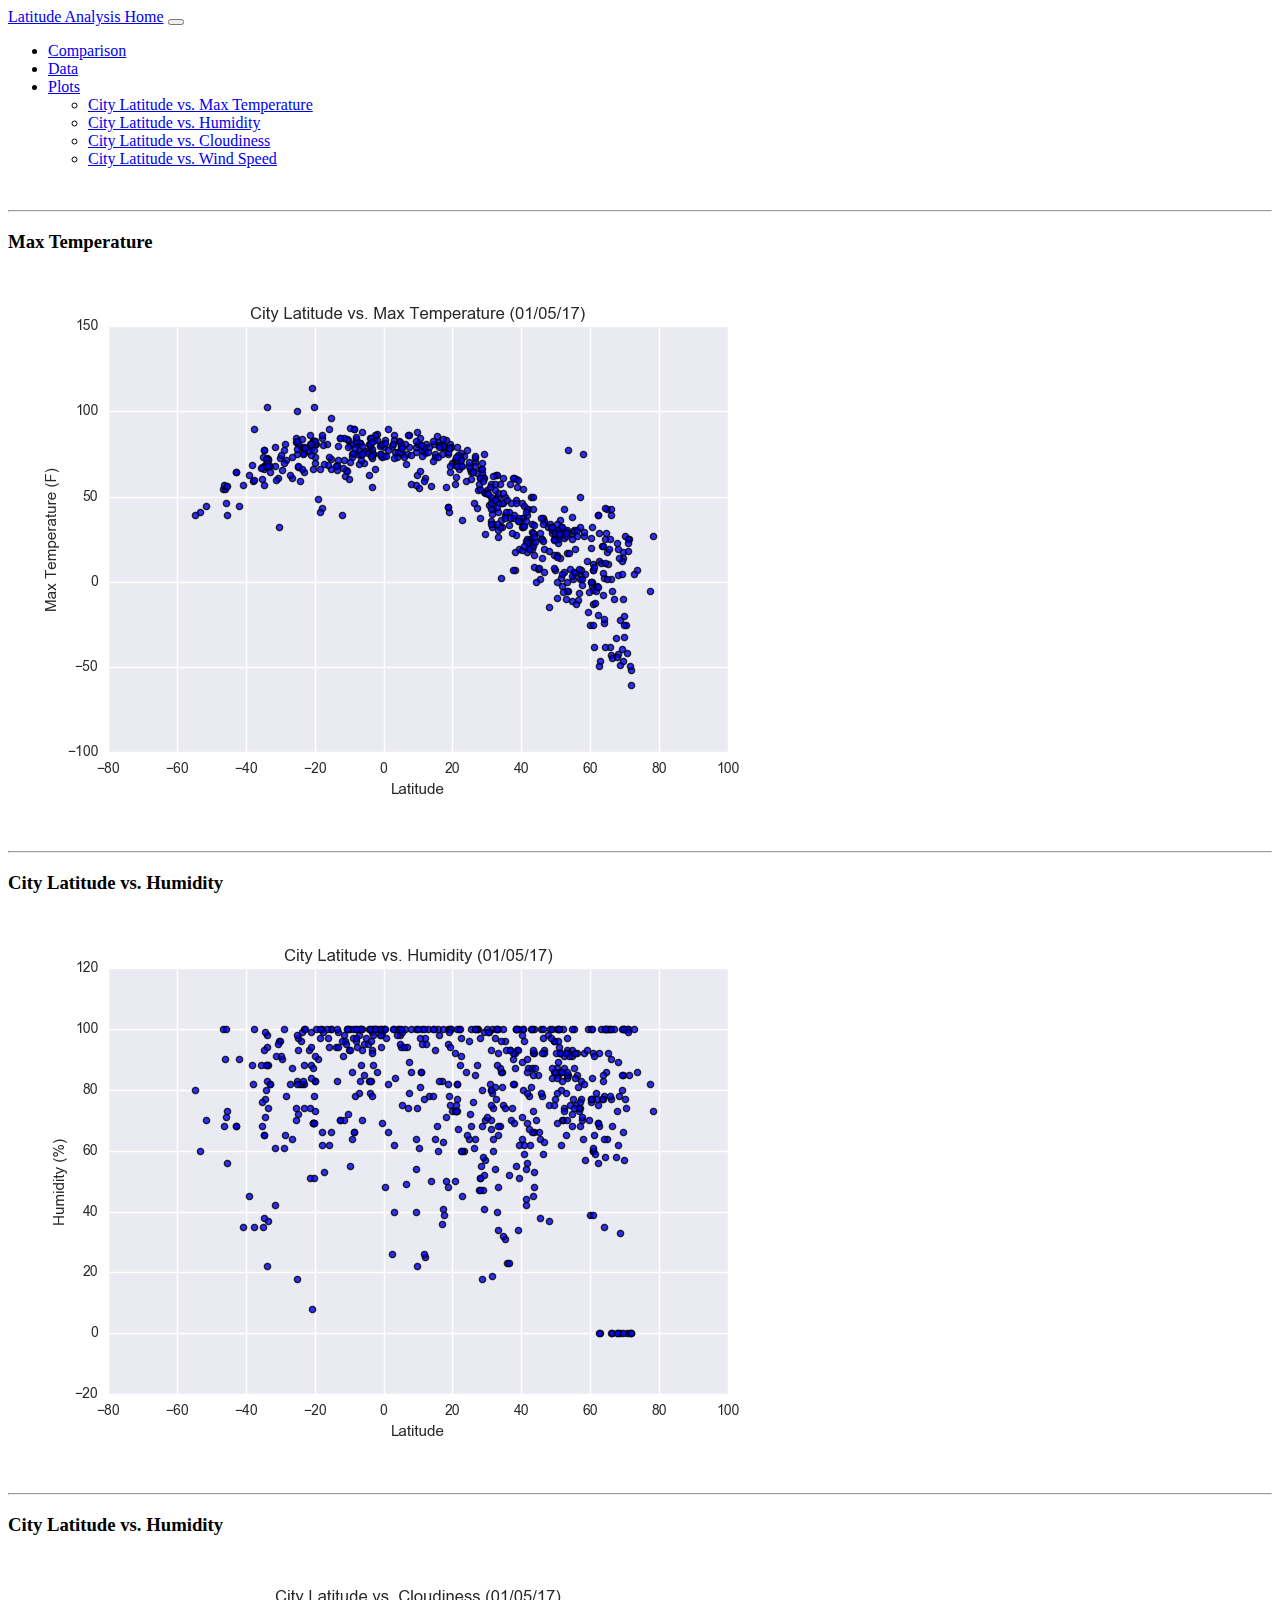
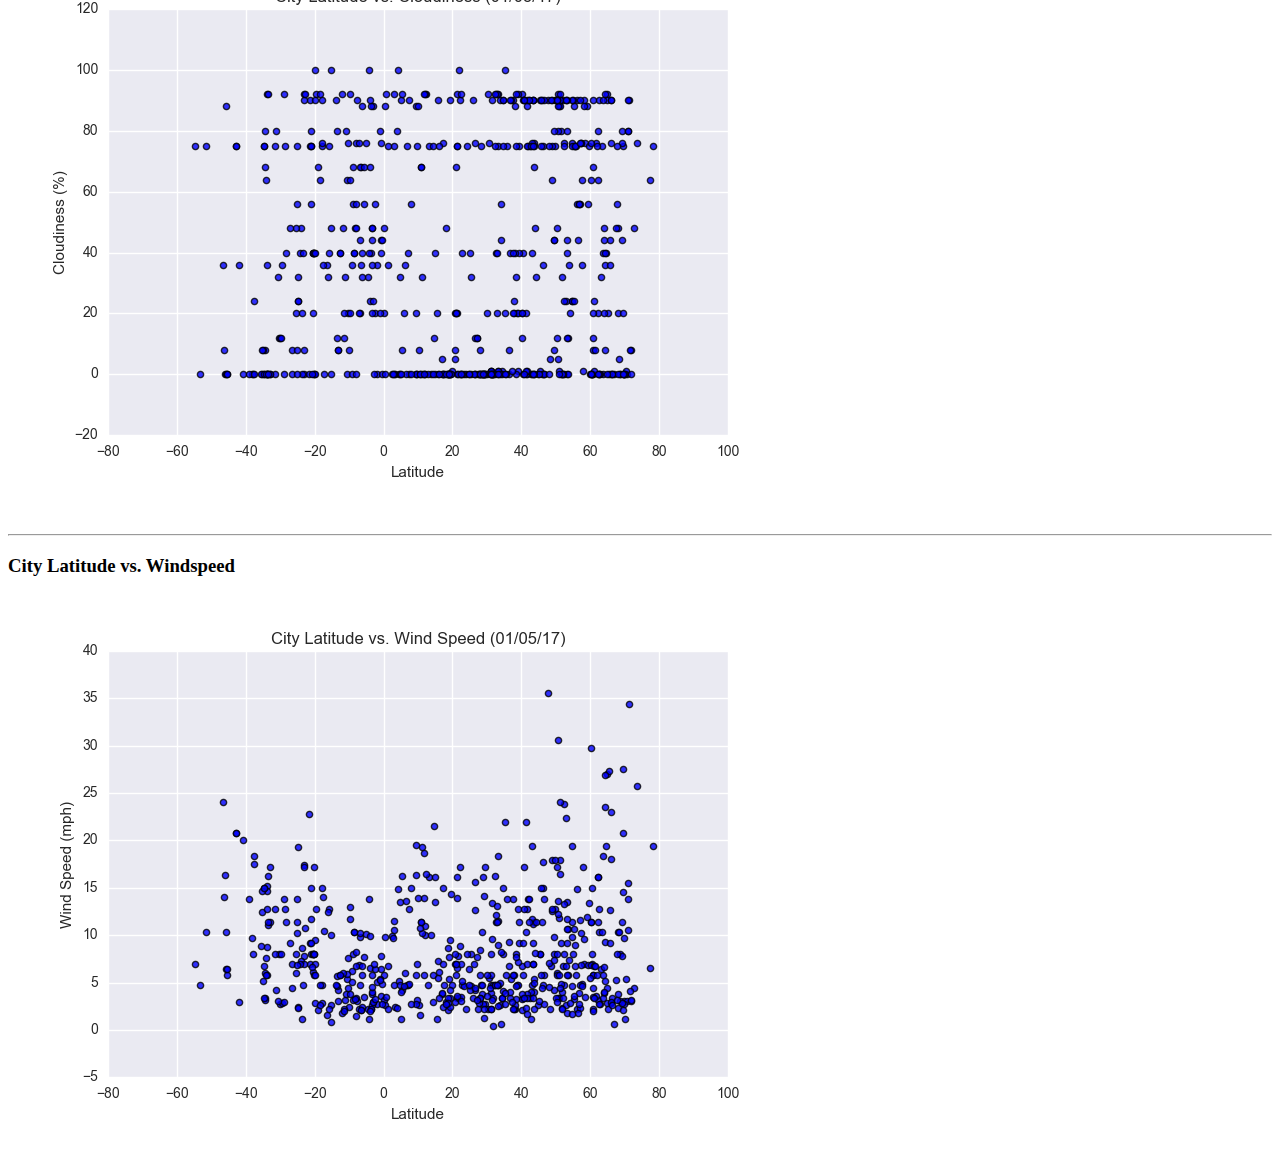
==== comparisons_page.html @ bfb8db71 "update" ====
<!DOCTYPE html> 
<html lang="en-us">

<head>
    <meta charset = "UTF-8"> 
    <!-- this is the title of the tab -->
    <title> Latitude Analysis Dashboard </title>
    


    <!-- step 1 need to link in our CSS -->
    <!-- latest version of bootstrap css and js being used and we have our style sheet css being linked -->


    <!-- CSS only -->
    <link href="https://cdn.jsdelivr.net/npm/bootstrap@5.2.0/dist/css/bootstrap.min.css" rel="stylesheet" integrity="sha384-gH2yIJqKdNHPEq0n4Mqa/HGKIhSkIHeL5AyhkYV8i59U5AR6csBvApHHNl/vI1Bx" crossorigin="anonymous">

    <link rel="stylesheet" href="style_two.css">

    <script src="https://cdn.jsdelivr.net/npm/bootstrap@5.2.0/dist/js/bootstrap.bundle.min.js" integrity="sha384-A3rJD856KowSb7dwlZdYEkO39Gagi7vIsF0jrRAoQmDKKtQBHUuLZ9AsSv4jD4Xa" crossorigin="anonymous"></script>
    <!-- load in font-awesome  -->
    <!-- <link rel="stylesheet" href="bootstrap.min.css">
    <link href ='https://cdnjs.cloudflare.com/ajax/libs/font-awesome/6.1.1/css/all.min.css'  rel="stylesheet"> -->

</head>

<body>

    <!-- our copied code from bootstrap -->

    <nav class="navbar navbar-expand-lg navbar-light bg-light">
        <div class="container-fluid">
          <!-- this is top left corner header  -->
          <a class="navbar-brand" href="index.html">Latitude Analysis Home</a>
          <button class="navbar-toggler" type="button" data-bs-toggle="collapse" data-bs-target="#navbarSupportedContent" aria-controls="navbarSupportedContent" aria-expanded="false" aria-label="Toggle navigation">
            <span class="navbar-toggler-icon"></span>
          </button>
          <div class="collapse navbar-collapse" id="navbarSupportedContent">
            <!-- if we changed to ms from me it moves the menu to the right corner instead of the left corner of webpage -->
            <ul class="navbar-nav me-auto mb-2 mb-lg-0">
            <!-- <ul class="navbar-nav ms-auto mb-2 mb-lg-0"></ul>  -->
              <li class="nav-item">
                <a class="nav-link active" aria-current="page" href="comparison_page.html">Comparison</a>
              </li>
              <li class="nav-item">
                <!-- changed it to say Analysis -->
                <a class="nav-link" href="data_export.html">Data</a>
              </li>
              <li class="nav-item dropdown">
                <a class="nav-link dropdown-toggle" href="#" id="navbarDropdown" role="button" data-bs-toggle="dropdown" aria-expanded="false">
                  <!-- We changed to categories -->
                    Plots
                </a>
                <ul class="dropdown-menu" aria-labelledby="navbarDropdown">
                  <li><a class="dropdown-item" href="visualization_max_temp.html">City Latitude vs. Max Temperature</a></li>
                  <li><a class="dropdown-item" href="visualization_humidity.html">City Latitude vs. Humidity</a></li>
                  <li><a class="dropdown-item" href="visualization_cloudiness.html">City Latitude vs. Cloudiness</a></li>
                  <li><a class="dropdown-item" href="visualization_wind_speed.html">City Latitude vs. Wind Speed</a></li>
                </ul>
              </li>
         <!-- we deleted the disabled that this cut and pasted code came with  -->
            </ul>
           <!-- we deleted the search feature from this cut and pasted code -->
          </div>
        </div>
      </nav>

<!--  we want stuff after the page, after the nav -->
<div class = "container">
   
    <!-- another movie on the opposite side  -->
    <!-- we'll divide columns into rows here to create little thumbnails -->
        <div class = "col-md-7"> 
          <br>
          <hr>

          <!-- <h4> Visualizations </h4> -->
            <!-- restart the count as we are dividing even further here the whole rule of 12 still comes into play-->
            <div class = "row">

                <div class = "col-md-6">
                  <h3> Max Temperature </h3> 
                  <a href = "visualization_max_temp.html"> 
                  <img class = "right-image" src= "Resources//assets//images//Fig1.png"></a> 
                </div>
                <br>
                <hr>
                <div class = "col-md-6">
                  <h3> City Latitude vs. Humidity  </h3> 
                  <a href = "visualization_humidity.html"> 
                    <img class = "right-image" src= "Resources//assets//images//Fig2.png"></a>
                </div>

            </div>
            <!-- a second set  -->
            <br>
            <hr>
            <div class = "row">

                <div class = "col-md-6">
                  <h3> City Latitude vs. Humidity  </h3> 
                  <a href = "visualization_cloudiness.html"> 
                  <img class = "right-image" src= "Resources//assets//images//Fig3.png"></a>
                </div>
                <br>
                <hr>
                <div class = "col-md-6">
                  <h3> City Latitude vs. Windspeed </h3> 
                  <a href = "visualization_windspeed.html"> 
                    <img class = "right-image" src= "Resources//assets//images//Fig4.png"></a>
                </div>
        </div>
</div>

</body>


</html>
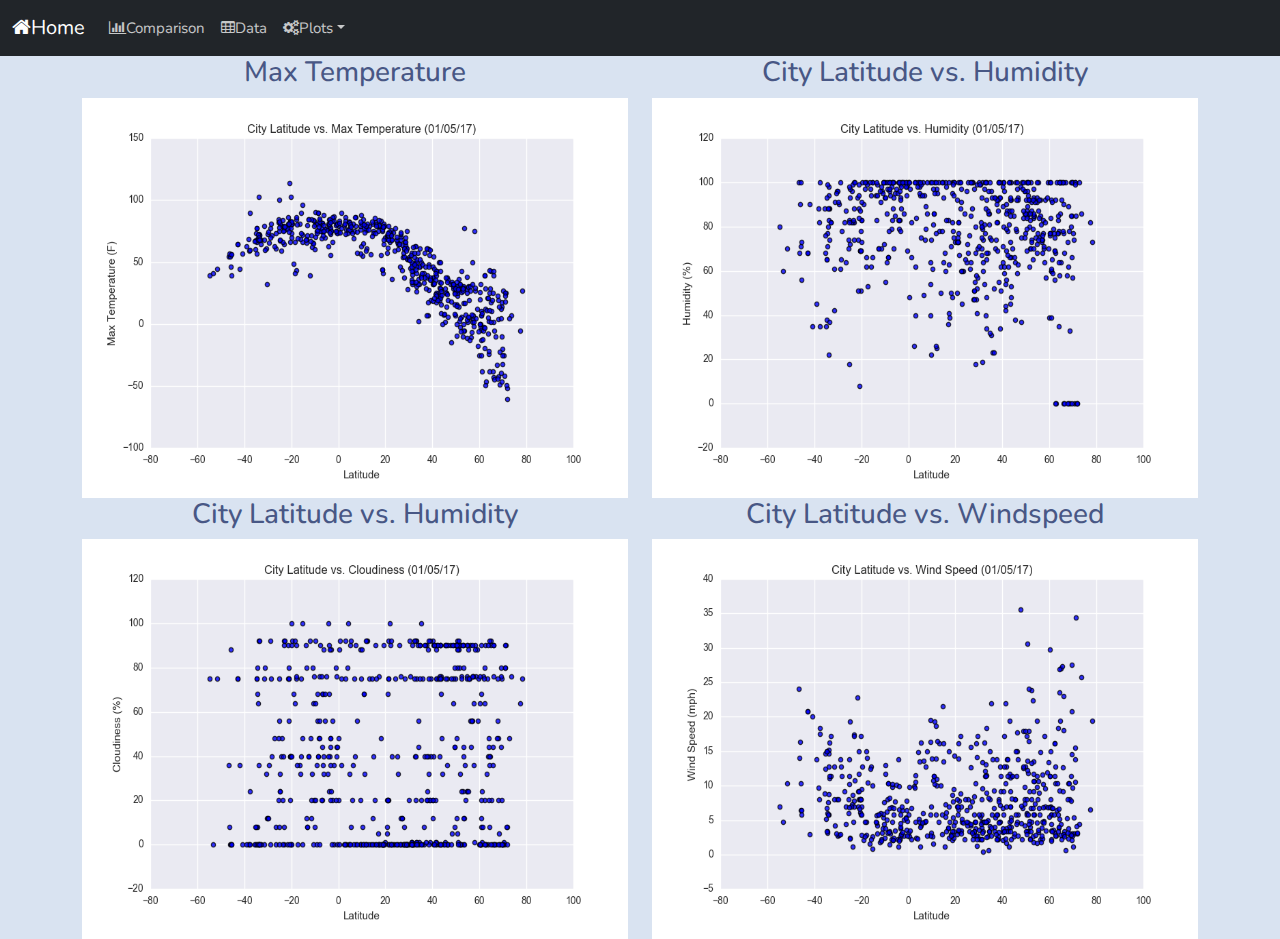
==== commit 983c9385: "update" ====
--- a/comparisons_page.html
+++ b/comparisons_page.html
@@ -3,116 +3,97 @@
 
 <head>
     <meta charset = "UTF-8"> 
-    <!-- this is the title of the tab -->
     <title> Latitude Analysis Dashboard </title>
-    
+    <!-- <link href="https://cdn.jsdelivr.net/npm/bootstrap@5.2.0/dist/css/bootstrap.min.css" rel="stylesheet" integrity="sha384-gH2yIJqKdNHPEq0n4Mqa/HGKIhSkIHeL5AyhkYV8i59U5AR6csBvApHHNl/vI1Bx" crossorigin="anonymous"> -->
+    <link href="assets/bootswatch/morph/bootstrap.css" rel="stylesheet">
+
+    <script src="https://cdn.jsdelivr.net/npm/bootstrap@5.2.0/dist/js/bootstrap.bundle.min.js" integrity="sha384-A3rJD856KowSb7dwlZdYEkO39Gagi7vIsF0jrRAoQmDKKtQBHUuLZ9AsSv4jD4Xa" crossorigin="anonymous"></script>
+
+    <link rel="stylesheet" href="style.css">
+  
+    <link rel="stylesheet" href="assets/font-awesome-4.7.0/css/font-awesome.min.css">
 
 
-    <!-- step 1 need to link in our CSS -->
-    <!-- latest version of bootstrap css and js being used and we have our style sheet css being linked -->
-
-
-    <!-- CSS only -->
-    <link href="https://cdn.jsdelivr.net/npm/bootstrap@5.2.0/dist/css/bootstrap.min.css" rel="stylesheet" integrity="sha384-gH2yIJqKdNHPEq0n4Mqa/HGKIhSkIHeL5AyhkYV8i59U5AR6csBvApHHNl/vI1Bx" crossorigin="anonymous">
-
-    <link rel="stylesheet" href="style_two.css">
-
-    <script src="https://cdn.jsdelivr.net/npm/bootstrap@5.2.0/dist/js/bootstrap.bundle.min.js" integrity="sha384-A3rJD856KowSb7dwlZdYEkO39Gagi7vIsF0jrRAoQmDKKtQBHUuLZ9AsSv4jD4Xa" crossorigin="anonymous"></script>
-    <!-- load in font-awesome  -->
-    <!-- <link rel="stylesheet" href="bootstrap.min.css">
-    <link href ='https://cdnjs.cloudflare.com/ajax/libs/font-awesome/6.1.1/css/all.min.css'  rel="stylesheet"> -->
+</head>
 
 </head>
 
 <body>
 
-    <!-- our copied code from bootstrap -->
-
-    <nav class="navbar navbar-expand-lg navbar-light bg-light">
-        <div class="container-fluid">
-          <!-- this is top left corner header  -->
-          <a class="navbar-brand" href="index.html">Latitude Analysis Home</a>
-          <button class="navbar-toggler" type="button" data-bs-toggle="collapse" data-bs-target="#navbarSupportedContent" aria-controls="navbarSupportedContent" aria-expanded="false" aria-label="Toggle navigation">
-            <span class="navbar-toggler-icon"></span>
-          </button>
-          <div class="collapse navbar-collapse" id="navbarSupportedContent">
-            <!-- if we changed to ms from me it moves the menu to the right corner instead of the left corner of webpage -->
-            <ul class="navbar-nav me-auto mb-2 mb-lg-0">
-            <!-- <ul class="navbar-nav ms-auto mb-2 mb-lg-0"></ul>  -->
-              <li class="nav-item">
-                <a class="nav-link active" aria-current="page" href="comparison_page.html">Comparison</a>
-              </li>
-              <li class="nav-item">
-                <!-- changed it to say Analysis -->
-                <a class="nav-link" href="data_export.html">Data</a>
-              </li>
-              <li class="nav-item dropdown">
-                <a class="nav-link dropdown-toggle" href="#" id="navbarDropdown" role="button" data-bs-toggle="dropdown" aria-expanded="false">
-                  <!-- We changed to categories -->
-                    Plots
-                </a>
-                <ul class="dropdown-menu" aria-labelledby="navbarDropdown">
-                  <li><a class="dropdown-item" href="visualization_max_temp.html">City Latitude vs. Max Temperature</a></li>
-                  <li><a class="dropdown-item" href="visualization_humidity.html">City Latitude vs. Humidity</a></li>
-                  <li><a class="dropdown-item" href="visualization_cloudiness.html">City Latitude vs. Cloudiness</a></li>
-                  <li><a class="dropdown-item" href="visualization_wind_speed.html">City Latitude vs. Wind Speed</a></li>
-                </ul>
-              </li>
-         <!-- we deleted the disabled that this cut and pasted code came with  -->
+  <nav class="navbar navbar-expand-lg navbar-dark bg-dark">
+    <div class="container-fluid">
+      <a class="navbar-brand" href="index.html"> <i class="fa fa-home" aria-hidden="true"></i>Home</a>
+      <button class="navbar-toggler" type="button" data-bs-toggle="collapse" data-bs-target="#navbarColor02" aria-controls="navbarColor02" aria-expanded="false" aria-label="Toggle navigation">
+        <span class="navbar-toggler-icon"></span>
+      </button>
+      <div class="collapse navbar-collapse" id="navbarColor02">
+        <ul class="navbar-nav navbar-nav me-auto mb-2 mb-lg-0">
+          <li class="nav-item">
+            <a class="nav-link" aria-current="page" href="comparisons_page.html"></i><i class="fa fa-bar-chart" aria-hidden="true"></i>Comparison</a>
+              <span class="visually-hidden">(current)</span>
+            </a>
+          </li>
+          <li class="nav-item">
+            <a class="nav-link" href="data_export.html"><i class="fa fa-table" aria-hidden="true"></i>Data</a>
+          </li>
+          <li class="nav-item dropdown">
+            <a class="nav-link dropdown-toggle" href="#" id="navbarDropdown" role="button" data-bs-toggle="dropdown" aria-expanded="false"><i class="fa fa-cogs" aria-hidden="true"></i>Plots</a>
+        
+            <ul>
+              <ul class="dropdown-menu" aria-labelledby="navbarDropdown">
+              <li><a class="dropdown-item" href="visualization_max_temp.html">
+                City Latitude vs. Max Temperature</a></li>
+              <li><a class="dropdown-item" href="visualization_humidity.html">City Latitude vs. Humidity</a></li>
+              <li><a class="dropdown-item" href="visualization_cloudiness.html">City Latitude vs. Cloudiness</a></li>
+              <li><a class="dropdown-item" href="visualization_windspeed.html">City Latitude vs. Wind Speed</a></li>
             </ul>
-           <!-- we deleted the search feature from this cut and pasted code -->
-          </div>
-        </div>
-      </nav>
+            </div>
+          </li>
+        </ul>
+        
+  
+      </div>
+    </div>
+  </nav>
 
 <!--  we want stuff after the page, after the nav -->
 <div class = "container">
    
     <!-- another movie on the opposite side  -->
     <!-- we'll divide columns into rows here to create little thumbnails -->
-        <div class = "col-md-7"> 
-          <br>
-          <hr>
+        <div class = "col"> 
+     
 
           <!-- <h4> Visualizations </h4> -->
-            <!-- restart the count as we are dividing even further here the whole rule of 12 still comes into play-->
+        </div>
+        <div class = "col"> 
             <div class = "row">
-
-                <div class = "col-md-6">
+                <div class = "col-md">
                   <h3> Max Temperature </h3> 
                   <a href = "visualization_max_temp.html"> 
-                  <img class = "right-image" src= "Resources//assets//images//Fig1.png"></a> 
+                  <img class = "comparison" src= "Resources//assets//images//Fig1.png"></a> 
                 </div>
-                <br>
-                <hr>
-                <div class = "col-md-6">
+              
+                <div class = "col-md">
                   <h3> City Latitude vs. Humidity  </h3> 
                   <a href = "visualization_humidity.html"> 
-                    <img class = "right-image" src= "Resources//assets//images//Fig2.png"></a>
+                    <img class = "comparison" src= "Resources//assets//images//Fig2.png"></a>
                 </div>
-
             </div>
-            <!-- a second set  -->
-            <br>
-            <hr>
             <div class = "row">
-
-                <div class = "col-md-6">
+                <div class = "col-md">
                   <h3> City Latitude vs. Humidity  </h3> 
                   <a href = "visualization_cloudiness.html"> 
-                  <img class = "right-image" src= "Resources//assets//images//Fig3.png"></a>
+                  <img class = "comparison" src= "Resources//assets//images//Fig3.png"></a>
                 </div>
-                <br>
-                <hr>
-                <div class = "col-md-6">
+                <div class = "col-md">
                   <h3> City Latitude vs. Windspeed </h3> 
                   <a href = "visualization_windspeed.html"> 
-                    <img class = "right-image" src= "Resources//assets//images//Fig4.png"></a>
+                    <img class ="comparison" src= "Resources//assets//images//Fig4.png"></a>
                 </div>
+              </div>
+          </div>
         </div>
-</div>
-
-</body>
-
-
-</html>+      </div>
+    </body>
+  </html>--- a/style.css
+++ b/style.css
@@ -0,0 +1,43 @@
+
+
+body {
+  padding: auto; 
+  margin: auto; 
+
+}
+
+h1 {
+
+  text-align: center;
+
+  text-decoration: underline;
+ 
+}
+
+h3 {
+  text-align: center;
+}
+
+
+li {
+  text-align: left;
+  font-size: 15px;
+
+}
+
+
+.comparison{
+  block-size: 400px;
+  align-content: center;
+  margin-left: auto; 
+  margin-right: auto; 
+  display: block; 
+  width:100%; 
+}
+
+.comparison1{
+  width:90%; 
+  display: block;
+  margin: 0 auto;
+
+}
